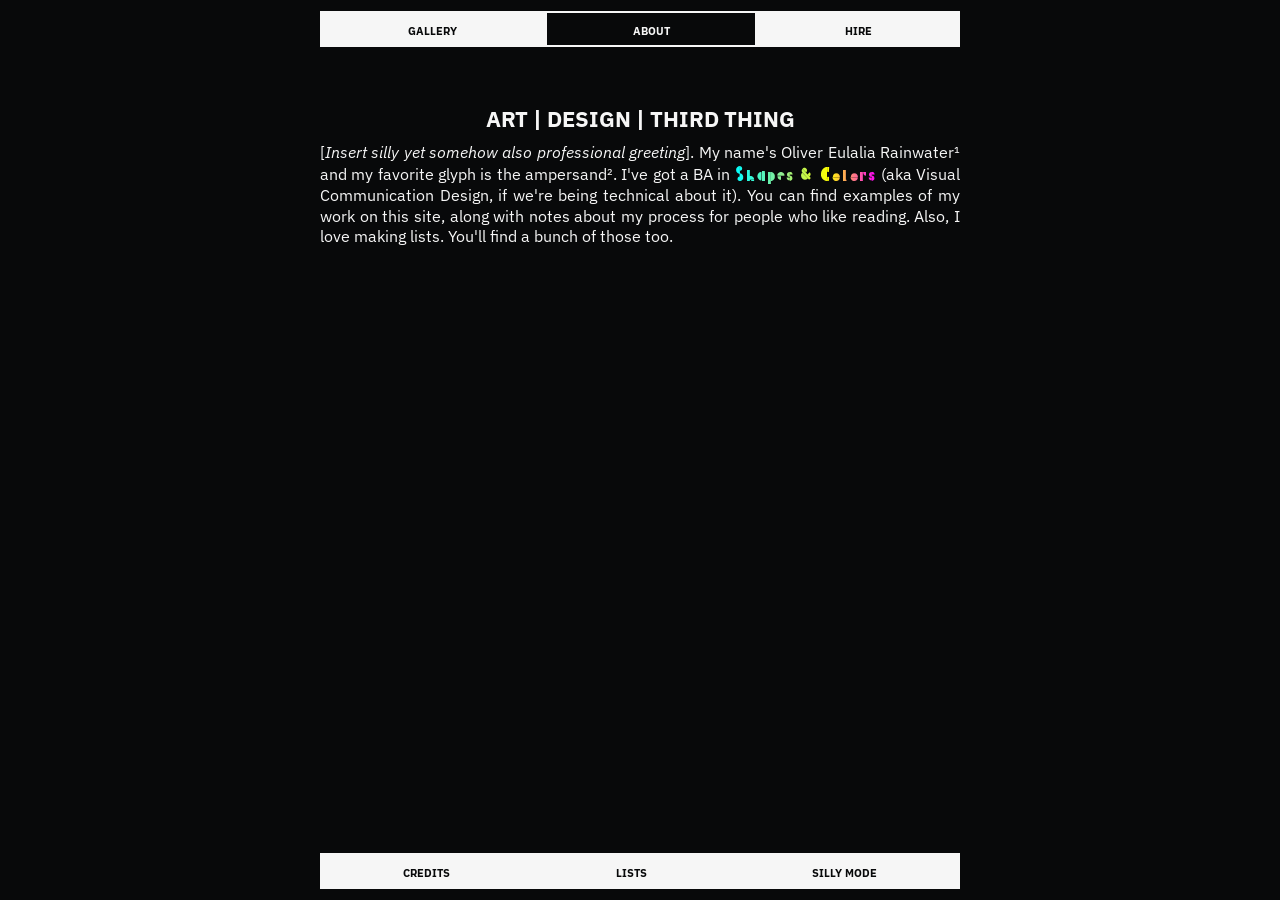
==== index.html @ ce6d5a0e "Update index.html" ====
<!DOCTYPE html>
<html lang='en'>
  <head>
    <meta charset='UTF-8'/>
    <title>Oliver | About</title>
    <link rel='stylesheet' href="https://funky-lil-ghost.github.io/portfolio-website/styles/main.css"/>
  
    <meta name="description" content="Illustration, graphic design, etc.">
    <meta name="keywords" content="art, illustration, digital art, design, logo design, book layout, graphic design">
 
    <meta name='viewport' content='width=device-width, initial-scale=1.0'>
</head>
  
<!-- [BODY] -------------------------------->
<body>
    <!-- [HEADER & NAV] -------------------->
	<header class="mainHeader">
        <nav class="mainNav">
<div>
  <div class="leftNav nav">
	<a class="anchorOne">Gallery</a>
</div>
<span class="circle hide"></span>
  <div class="currentNav centerNav nav">
		<a class="anchorTwo">About</a>
</div>
  <div class="rightNav nav">
		<a class="anchorThree">Hire</a>
</div>
<span class="rectangle hide"></span>
</div>
        </nav>
    </header>

    <!-- [HOME] --------------------------->
<div class="aboutContent">
    <div>
        <img class="Logo" alt="" src="">
        <h2>
            Art | Design | Third Thing
        </h2>
        <p>
            [<i>Insert silly yet somehow also professional greeting</i>]. My name's Oliver Eulalia Rainwater<a class="fnote link">1</a> and my favorite glyph is the ampersand<a class="fnote link">2</a>. I've got a BA in <span class="alt-font multicolor">Shapes & Colors</span> (aka Visual Communication Design, if we're being technical about it). You can find examples of my work on this site, along with notes about my process for people who like reading. Also, I love making lists. You'll find a bunch of those too.
        </p>
    </div>
</div>

  <!-- [FOOTER] --------------------------->
    <footer>
        <nav class="footerNav">
<div>
  <div class="nav">
		<a>Credits</a></div>
  <div class="nav">
		<a>Lists</a></div>
  <div class="nav">
		<a>Silly Mode</a>
  </div>
</div>
        </nav>
    </footer>
</body>
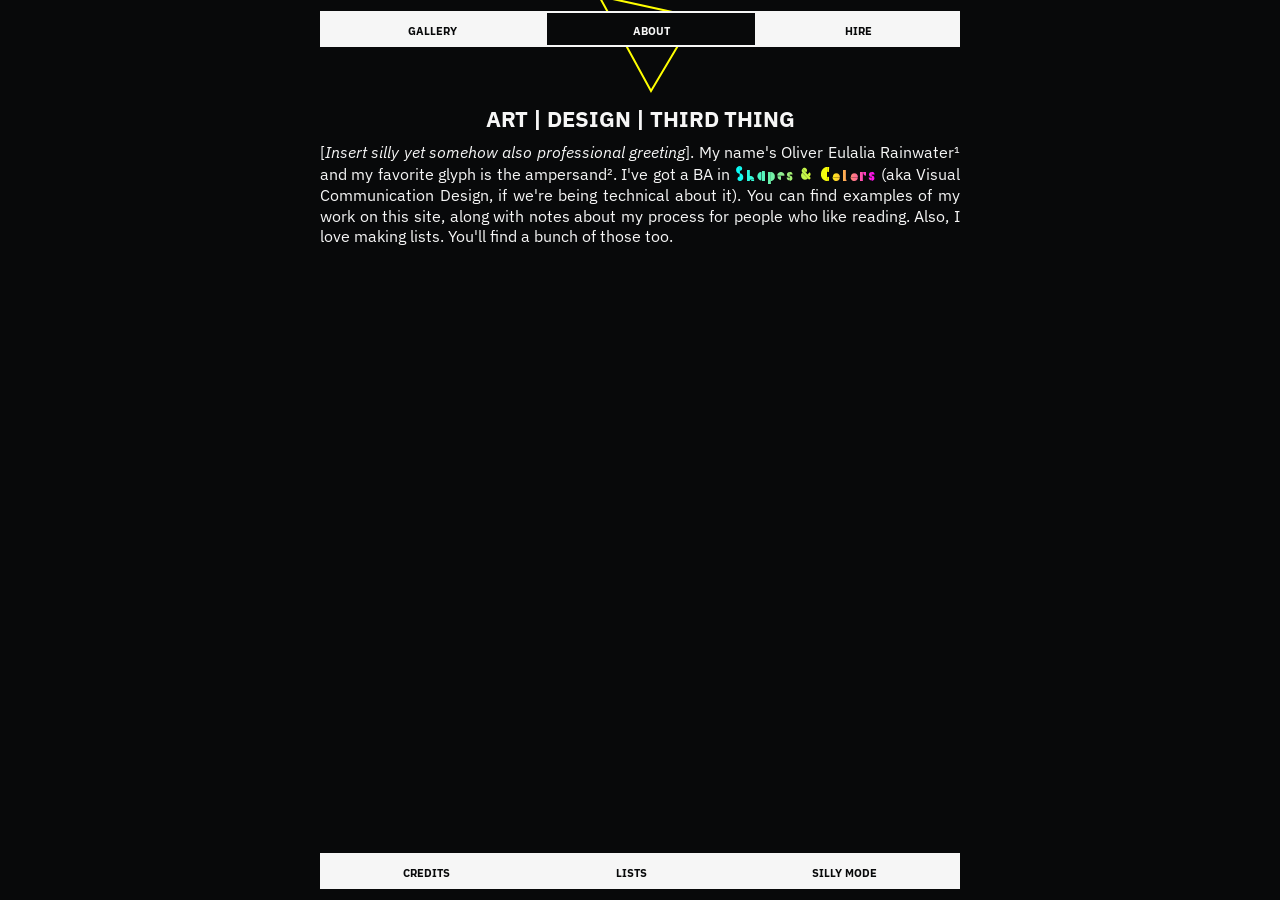
==== commit dfc15559: "add gallery" ====
--- a/index.html
+++ b/index.html
@@ -18,12 +18,15 @@
         <nav class="mainNav">
 <div>
   <div class="leftNav nav">
-	<a class="anchorOne">Gallery</a>
+	<a src="pages/gallery.html" class="anchorOne">Gallery</a>
 </div>
 <span class="circle hide"></span>
   <div class="currentNav centerNav nav">
 		<a class="anchorTwo">About</a>
 </div>
+	<svg class="triangle hide">
+ <polygon points="23,2 119,23 75,97"></polygon>
+</svg>
   <div class="rightNav nav">
 		<a class="anchorThree">Hire</a>
 </div>
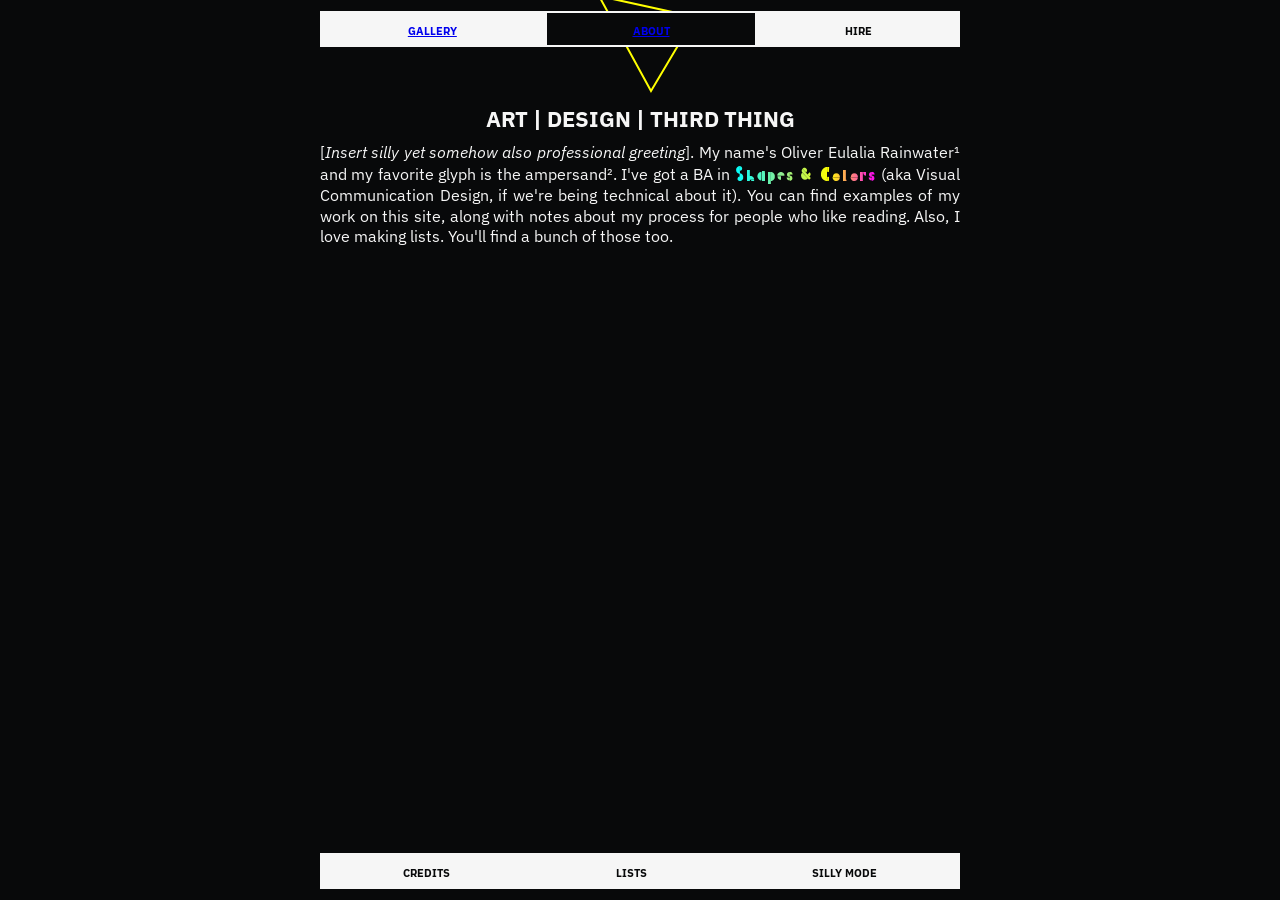
==== commit 07bc665b: "links" ====
--- a/index.html
+++ b/index.html
@@ -17,20 +17,22 @@
 	<header class="mainHeader">
         <nav class="mainNav">
 <div>
-  <div class="leftNav nav">
-	<a src="pages/gallery.html" class="anchorOne">Gallery</a>
-</div>
-<span class="circle hide"></span>
-  <div class="currentNav centerNav nav">
-		<a class="anchorTwo">About</a>
-</div>
-	<svg class="triangle hide">
- <polygon points="23,2 119,23 75,97"></polygon>
-</svg>
-  <div class="rightNav nav">
-		<a class="anchorThree">Hire</a>
-</div>
-<span class="rectangle hide"></span>
+    <div class="leftNav nav">
+        <a href="/pages/gallery.html" class="anchorOne">Gallery</a>
+    </div>
+    <span class="circle hide"></span>
+
+    <div class="currentNav centerNav nav">
+        <a href="/index.html" class="anchorTwo">About</a>
+    </div>
+        <svg class="triangle hide">
+            <polygon points="23,2 119,23 75,97"></polygon>
+        </svg>
+
+    <div class="rightNav nav">
+        <a class="anchorThree">Hire</a>
+    </div>
+    <span class="rectangle hide"></span>
 </div>
         </nav>
     </header>
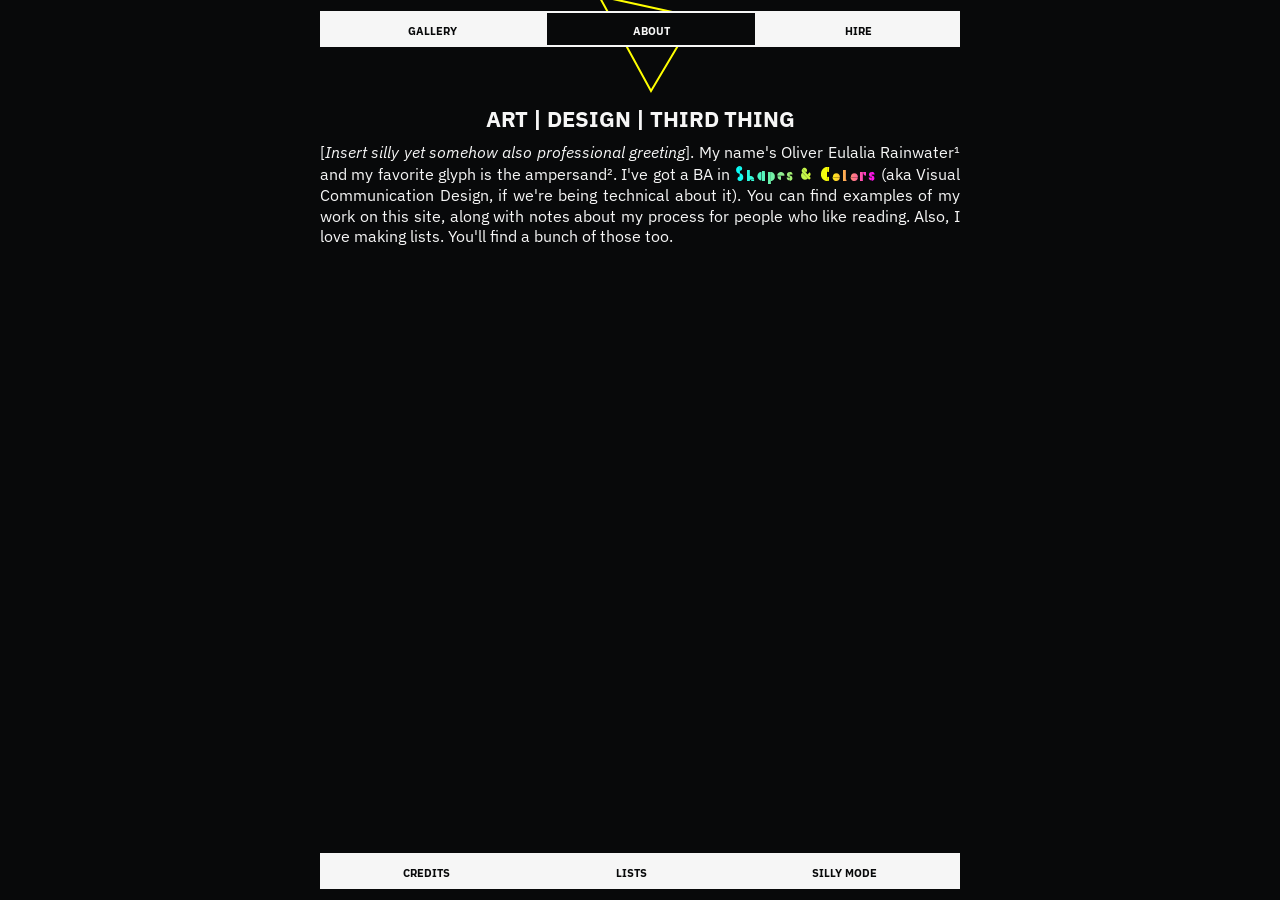
==== commit 306d0bae: "link style" ====
--- a/index.html
+++ b/index.html
@@ -18,12 +18,12 @@
         <nav class="mainNav">
 <div>
     <div class="leftNav nav">
-        <a href="/pages/gallery.html" class="anchorOne">Gallery</a>
+        <a href="/portfolio-website/pages/gallery.html" class="anchorOne">Gallery</a>
     </div>
     <span class="circle hide"></span>
 
     <div class="currentNav centerNav nav">
-        <a href="/index.html" class="anchorTwo">About</a>
+        <a href="/portfolio-website/index.html" class="anchorTwo">About</a>
     </div>
         <svg class="triangle hide">
             <polygon points="23,2 119,23 75,97"></polygon>
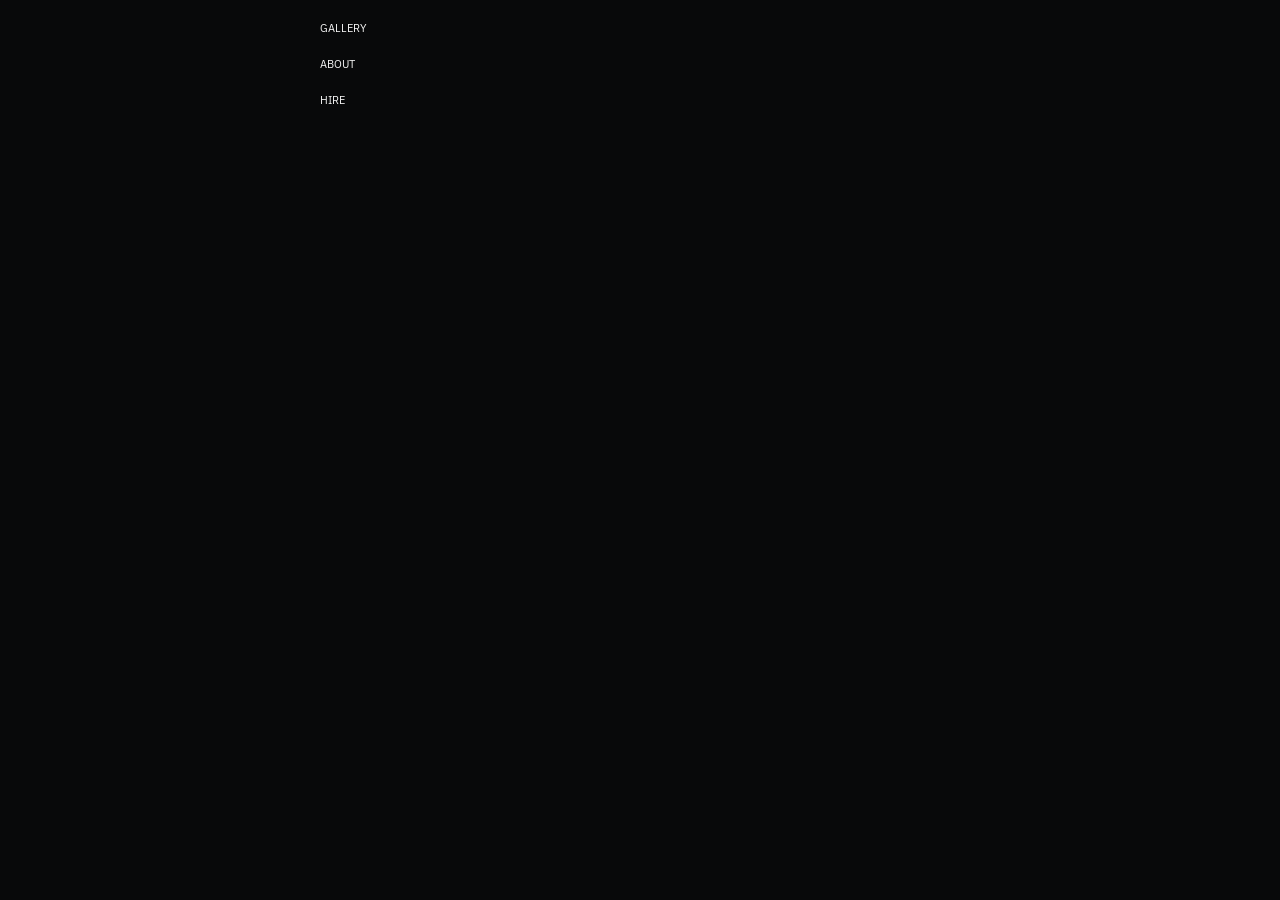
==== commit 015c4aa0: "stuff" ====
--- a/index.html
+++ b/index.html
@@ -1,67 +1,25 @@
 <!DOCTYPE html>
 <html lang='en'>
-  <head>
-    <meta charset='UTF-8'/>
-    <title>Oliver | About</title>
-    <link rel='stylesheet' href="https://funky-lil-ghost.github.io/portfolio-website/styles/main.css"/>
-  
+
+<head>
+    <meta charset='UTF-8' />
+    <title>Oliver | Index</title>
+    <link rel='stylesheet' href="styles/main.css" />
     <meta name="description" content="Illustration, graphic design, etc.">
     <meta name="keywords" content="art, illustration, digital art, design, logo design, book layout, graphic design">
- 
     <meta name='viewport' content='width=device-width, initial-scale=1.0'>
 </head>
-  
-<!-- [BODY] -------------------------------->
+
 <body>
-    <!-- [HEADER & NAV] -------------------->
-	<header class="mainHeader">
-        <nav class="mainNav">
-<div>
-    <div class="leftNav nav">
-        <a href="/portfolio-website/pages/gallery.html" class="anchorOne">Gallery</a>
-    </div>
-    <span class="circle hide"></span>
-
-    <div class="currentNav centerNav nav">
-        <a href="/portfolio-website/index.html" class="anchorTwo">About</a>
-    </div>
-        <svg class="triangle hide">
-            <polygon points="23,2 119,23 75,97"></polygon>
-        </svg>
-
-    <div class="rightNav nav">
-        <a class="anchorThree">Hire</a>
-    </div>
-    <span class="rectangle hide"></span>
-</div>
-        </nav>
+    <header>
+        <ul>
+            <li><a href="pages/gallery.html">Gallery</a></li>
+        </ul>
+        <ul>
+            <li><a href="pages/about.html">About</a></li>
+        </ul>
+        <ul>
+            <li><a href="pages/hire.html">Hire</a></li>
+        </ul>
     </header>
-
-    <!-- [HOME] --------------------------->
-<div class="aboutContent">
-    <div>
-        <img class="Logo" alt="" src="">
-        <h2>
-            Art | Design | Third Thing
-        </h2>
-        <p>
-            [<i>Insert silly yet somehow also professional greeting</i>]. My name's Oliver Eulalia Rainwater<a class="fnote link">1</a> and my favorite glyph is the ampersand<a class="fnote link">2</a>. I've got a BA in <span class="alt-font multicolor">Shapes & Colors</span> (aka Visual Communication Design, if we're being technical about it). You can find examples of my work on this site, along with notes about my process for people who like reading. Also, I love making lists. You'll find a bunch of those too.
-        </p>
-    </div>
-</div>
-
-  <!-- [FOOTER] --------------------------->
-    <footer>
-        <nav class="footerNav">
-<div>
-  <div class="nav">
-		<a>Credits</a></div>
-  <div class="nav">
-		<a>Lists</a></div>
-  <div class="nav">
-		<a>Silly Mode</a>
-  </div>
-</div>
-        </nav>
-    </footer>
-</body>
+</body>
--- a/styles/main.css
+++ b/styles/main.css
@@ -0,0 +1,51 @@
+@import url('https://fonts.googleapis.com/css2?family=Jacquard+24&display=swap');
+@import url('https://fonts.googleapis.com/css2?family=IBM+Plex+Sans:ital,wght@0,100..700;1,100..700&display=swap');
+@import url('https://fonts.googleapis.com/css2?family=Palette+Mosaic&display=swap');
+
+/*-------VARIABLES--------*/
+:root {
+	--font-color: #f6f6f6;
+	--bg-color: #08090a;
+	--main-font: "IBM Plex Sans", sans-serif;
+	--alt-font: "Palette Mosaic";
+}
+
+html {
+	background-color: var(--bg-color);
+	color: var(--font-color);
+	font-family: var(--main-font)
+}
+
+a {
+	color: inherit;
+	text-decoration: inherit;
+	font-variant: all-small-caps;
+}
+
+body {
+	width: 70%;
+	margin: auto;
+}
+
+	@media (max-width: 600px) {
+		body, footer {width: 95%}}
+	@media (550px <= width <= 730px) {
+		body, footer {width: 85%}}
+	@media (min-width: 1000px) {
+		body, footer {width: 50%}}
+
+ul {
+	list-style: none;
+	padding-left: 0;
+}
+
+.nav {
+	display: flex;
+	justify-content: space-between;
+	font-size: 16pt;
+}
+
+.gallery {
+	display: flex;
+	justify-content: space-between;
+}
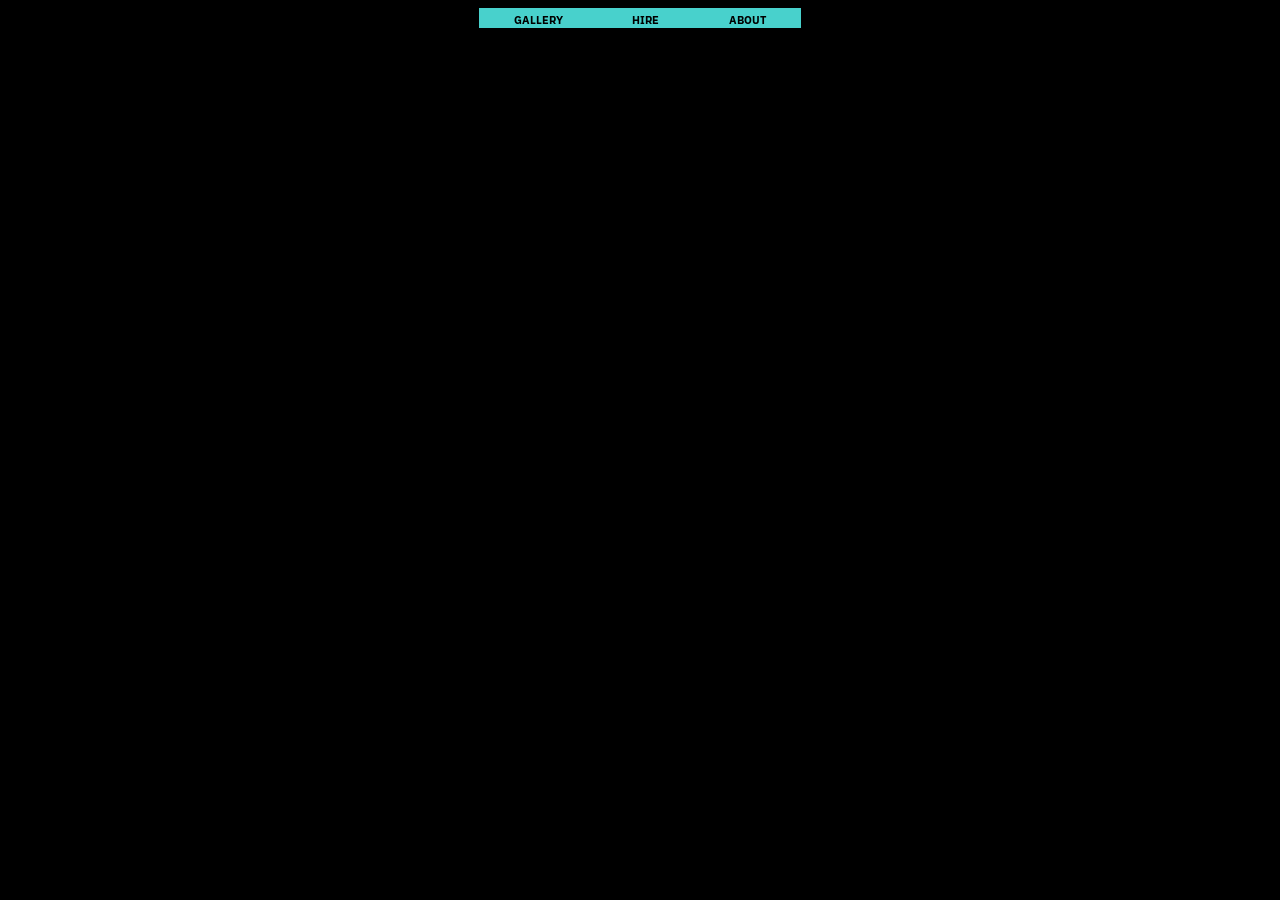
==== commit 0a3e2ad4: "HUUUUUGE update everything" ====
--- a/index.html
+++ b/index.html
@@ -4,7 +4,7 @@
 <head>
     <meta charset='UTF-8' />
     <title>Oliver | Index</title>
-    <link rel='stylesheet' href="styles/main.css" />
+    <link rel='stylesheet' href="/styles/main.css" />
     <meta name="description" content="Illustration, graphic design, etc.">
     <meta name="keywords" content="art, illustration, digital art, design, logo design, book layout, graphic design">
     <meta name='viewport' content='width=device-width, initial-scale=1.0'>
@@ -12,14 +12,11 @@
 
 <body>
     <header>
-        <ul>
-            <li><a href="pages/gallery.html">Gallery</a></li>
-        </ul>
-        <ul>
-            <li><a href="pages/about.html">About</a></li>
-        </ul>
-        <ul>
-            <li><a href="pages/hire.html">Hire</a></li>
-        </ul>
+        <div class="nav">
+            <a href="pages/gallery.html">Gallery</a>
+            <a href="pages/hire.html">Hire</a>
+            <a href="pages/about.html">About</a>
+        </div>
     </header>
+
 </body>
--- a/styles/main.css
+++ b/styles/main.css
@@ -5,15 +5,30 @@
 /*-------VARIABLES--------*/
 :root {
 	--font-color: #f6f6f6;
-	--bg-color: #08090a;
+	--bg-color: #000000;
+	--trans-black: rgba(0, 0, 0, 0.722);
+	--accent-1: mediumturquoise;
+	--accent-2: mediumvioletred;
+	--accent-3: yellow;
+	--border-1: 2px solid var(--accent-1);
+	--border-2: 2px solid var(--accent-3);
 	--main-font: "IBM Plex Sans", sans-serif;
 	--alt-font: "Palette Mosaic";
 }
 
+/*-------GENERAL--------*/
+
 html {
 	background-color: var(--bg-color);
 	color: var(--font-color);
-	font-family: var(--main-font)
+	font-family: var(--main-font);
+}
+
+h1 {
+	font-size: x-large;
+	text-align: center;
+	font-weight: 600;
+	margin-top: 50px;
 }
 
 a {
@@ -22,30 +37,121 @@
 	font-variant: all-small-caps;
 }
 
+/*-------LAYOUT--------*/
+
 body {
-	width: 70%;
-	margin: auto;
+	display: grid;
+	grid-template-areas: 
+		". h ."
+		". c .";
 }
 
-	@media (max-width: 600px) {
-		body, footer {width: 95%}}
-	@media (550px <= width <= 730px) {
-		body, footer {width: 85%}}
-	@media (min-width: 1000px) {
-		body, footer {width: 50%}}
-
-ul {
-	list-style: none;
-	padding-left: 0;
+header {
+	grid-area: h;
+	color: var(--bg-color);
+	background-color: var(--accent-1);
+	font-weight: bold;
+	z-index: 200;
+	margin: auto;
 }
 
 .nav {
 	display: flex;
-	justify-content: space-between;
-	font-size: 16pt;
+	justify-content: space-around;
 }
 
+.content {
+	grid-area: c;
+	margin: auto;
+}
+
+@media (width <= 500px) {
+	.content, header {width: 100%}}
+@media (500px <= width <= 800px) {
+	.content, header {width: 85%}}
+@media (800px <= width) {
+	.content, header {width: 65%}}
+
+
+/*-------GALLERY--------*/
+
 .gallery {
-	display: flex;
-	justify-content: space-between;
+	display: grid;
+	gap: 12px;
+	text-align: center;
+}
+
+.gallery a {
+	text-transform: uppercase;
+	font-variant: normal;
+}
+
+.gallery img {
+	display: block;
+	height: 160px;
+	width: 100%;
+	box-sizing: border-box;
+	object-fit: cover;
+}
+
+#pro img {
+	border: var(--border-1);
+}
+
+#per img {
+	border: var(--border-2)
+}
+
+.img-container {
+	position: relative;
+}
+
+.img-container:hover {
+	transform: scale(1.08);
+	box-shadow: 0 2px 12px var(--trans-black);
+	z-index: 150;
+}
+
+.img-caption {
+	position: absolute;
+	top: 50%;
+  	left: 50%;
+ 	transform: translate(-50%, -50%);
+	width: 95%;
+	padding: 15px 0 15px 0;
+	margin: 0;
+	color: var(--font-color);
+	background-color: var(--trans-black);font-weight: bold;
+	font-size: small;
+	z-index: 100;
+}
+
+@media (500px <= width) {
+	.gallery {
+		grid-template-areas: 
+			"a b b"
+			"a c c"
+			"d d e"
+			"f f e";
+	}
+	.gallery img {
+		height: 100%;
+		width: 100%;
+	}
+	.img-container:nth-child(n+2) {
+		height: 10em;
+	}
+	.img-container:nth-child(1) {
+		grid-area: a;
+		height: calc(20em + 12px);
+	}
+	.img-container:nth-child(2) {
+		grid-area: b;
+	}
+	.img-container:nth-child(3) {
+		grid-area: c;
+	}
+	.img-container:nth-child(4) {
+		grid-area: d;
+	}
 }
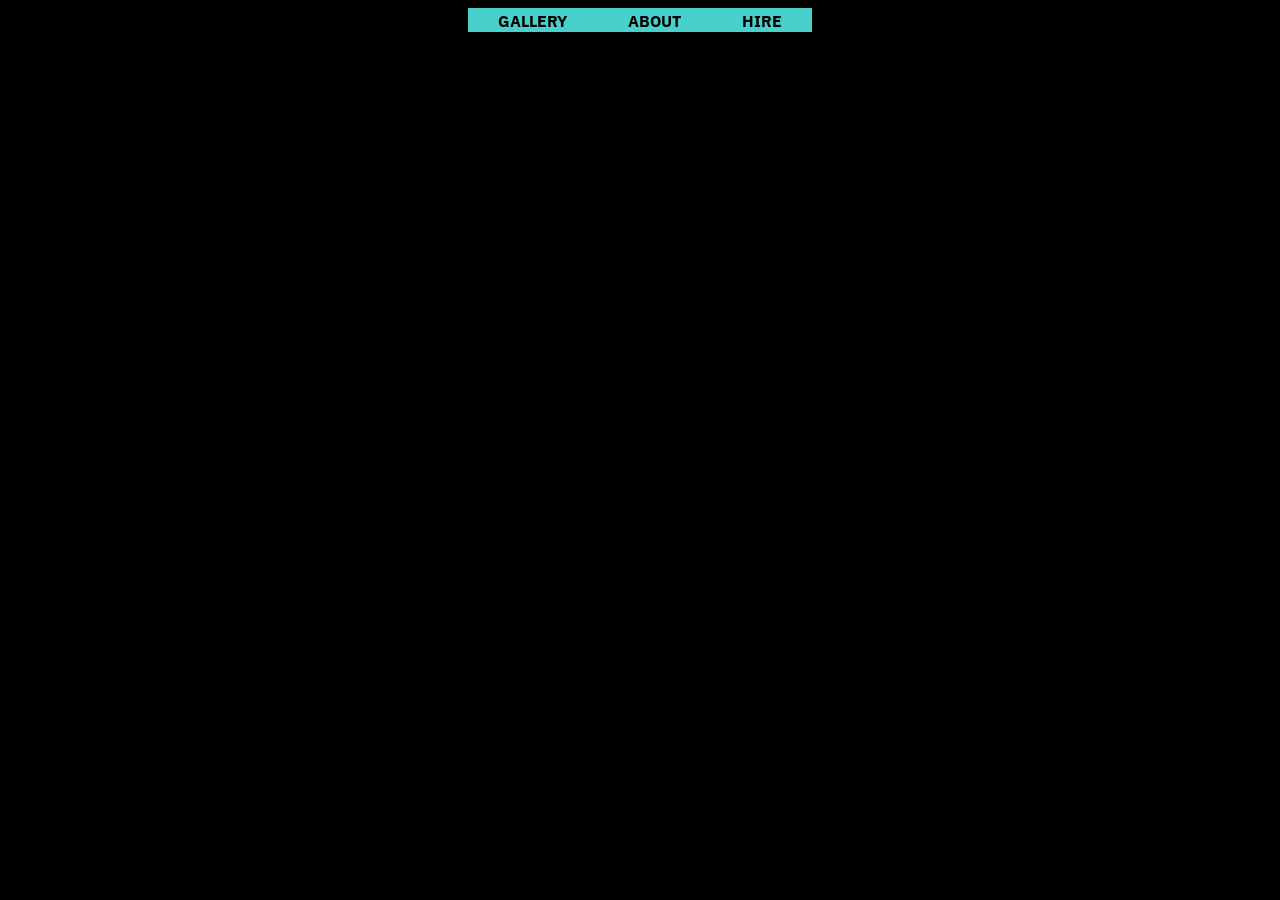
==== commit 5f4e462f: "merge" ====
--- a/index.html
+++ b/index.html
@@ -13,10 +13,8 @@
 <body>
     <header>
         <div class="nav">
-            <a href="pages/gallery.html">Gallery</a>
-            <a href="pages/hire.html">Hire</a>
-            <a href="pages/about.html">About</a>
+            <a class="alt" href="pages/gallery.html">Gallery</a>
+            <a class="alt" href="pages/about.html">About</a>
+            <a class="alt" href="pages/hire.html">Hire</a>
         </div>
-    </header>
-
-</body>+    </header>
--- a/styles/main.css
+++ b/styles/main.css
@@ -11,7 +11,8 @@
 	--accent-2: mediumvioletred;
 	--accent-3: yellow;
 	--border-1: 2px solid var(--accent-1);
-	--border-2: 2px solid var(--accent-3);
+	--border-2: 2px solid var(--accent-2);
+	--border-3: 2px solid var(--accent-3);
 	--main-font: "IBM Plex Sans", sans-serif;
 	--alt-font: "Palette Mosaic";
 }
@@ -31,10 +32,27 @@
 	margin-top: 50px;
 }
 
+/*-------links--------*/
+
 a {
 	color: inherit;
 	text-decoration: inherit;
 	font-variant: all-small-caps;
+}
+
+a:hover {
+	text-decoration: overline;
+}
+
+.alt,
+.img-caption {
+	text-transform: uppercase;
+	font-variant: normal;
+}
+
+.alt:hover,
+.img-caption:hover {
+	text-decoration: none;
 }
 
 /*-------LAYOUT--------*/
@@ -51,13 +69,13 @@
 	color: var(--bg-color);
 	background-color: var(--accent-1);
 	font-weight: bold;
-	z-index: 200;
 	margin: auto;
 }
 
 .nav {
 	display: flex;
 	justify-content: space-around;
+	padding: 3px 0 1px 0;
 }
 
 .content {
@@ -81,35 +99,37 @@
 	text-align: center;
 }
 
-.gallery a {
-	text-transform: uppercase;
-	font-variant: normal;
-}
-
 .gallery img {
-	display: block;
 	height: 160px;
 	width: 100%;
-	box-sizing: border-box;
 	object-fit: cover;
-}
-
-#pro img {
-	border: var(--border-1);
-}
-
-#per img {
-	border: var(--border-2)
 }
 
 .img-container {
 	position: relative;
+	transition: 0.3s ease-in-out;box-sizing: border-box;
 }
 
-.img-container:hover {
-	transform: scale(1.08);
-	box-shadow: 0 2px 12px var(--trans-black);
-	z-index: 150;
+#pro .img-container {
+	border: var(--border-1);
+}
+
+#per .img-container {
+	border: var(--border-3);
+}
+
+.img-container:hover,
+#pro .img-container:hover,
+#per .img-container:hover {
+	border: var(--border-2);
+}
+
+.img-container:nth-child(odd):hover {
+	rotate: 13deg;
+}
+
+.img-container:nth-child(even):hover {
+	rotate: -13deg;
 }
 
 .img-caption {
@@ -121,7 +141,8 @@
 	padding: 15px 0 15px 0;
 	margin: 0;
 	color: var(--font-color);
-	background-color: var(--trans-black);font-weight: bold;
+	background-color: var(--trans-black);
+	font-weight: bold;
 	font-size: small;
 	z-index: 100;
 }
@@ -136,7 +157,6 @@
 	}
 	.gallery img {
 		height: 100%;
-		width: 100%;
 	}
 	.img-container:nth-child(n+2) {
 		height: 10em;
